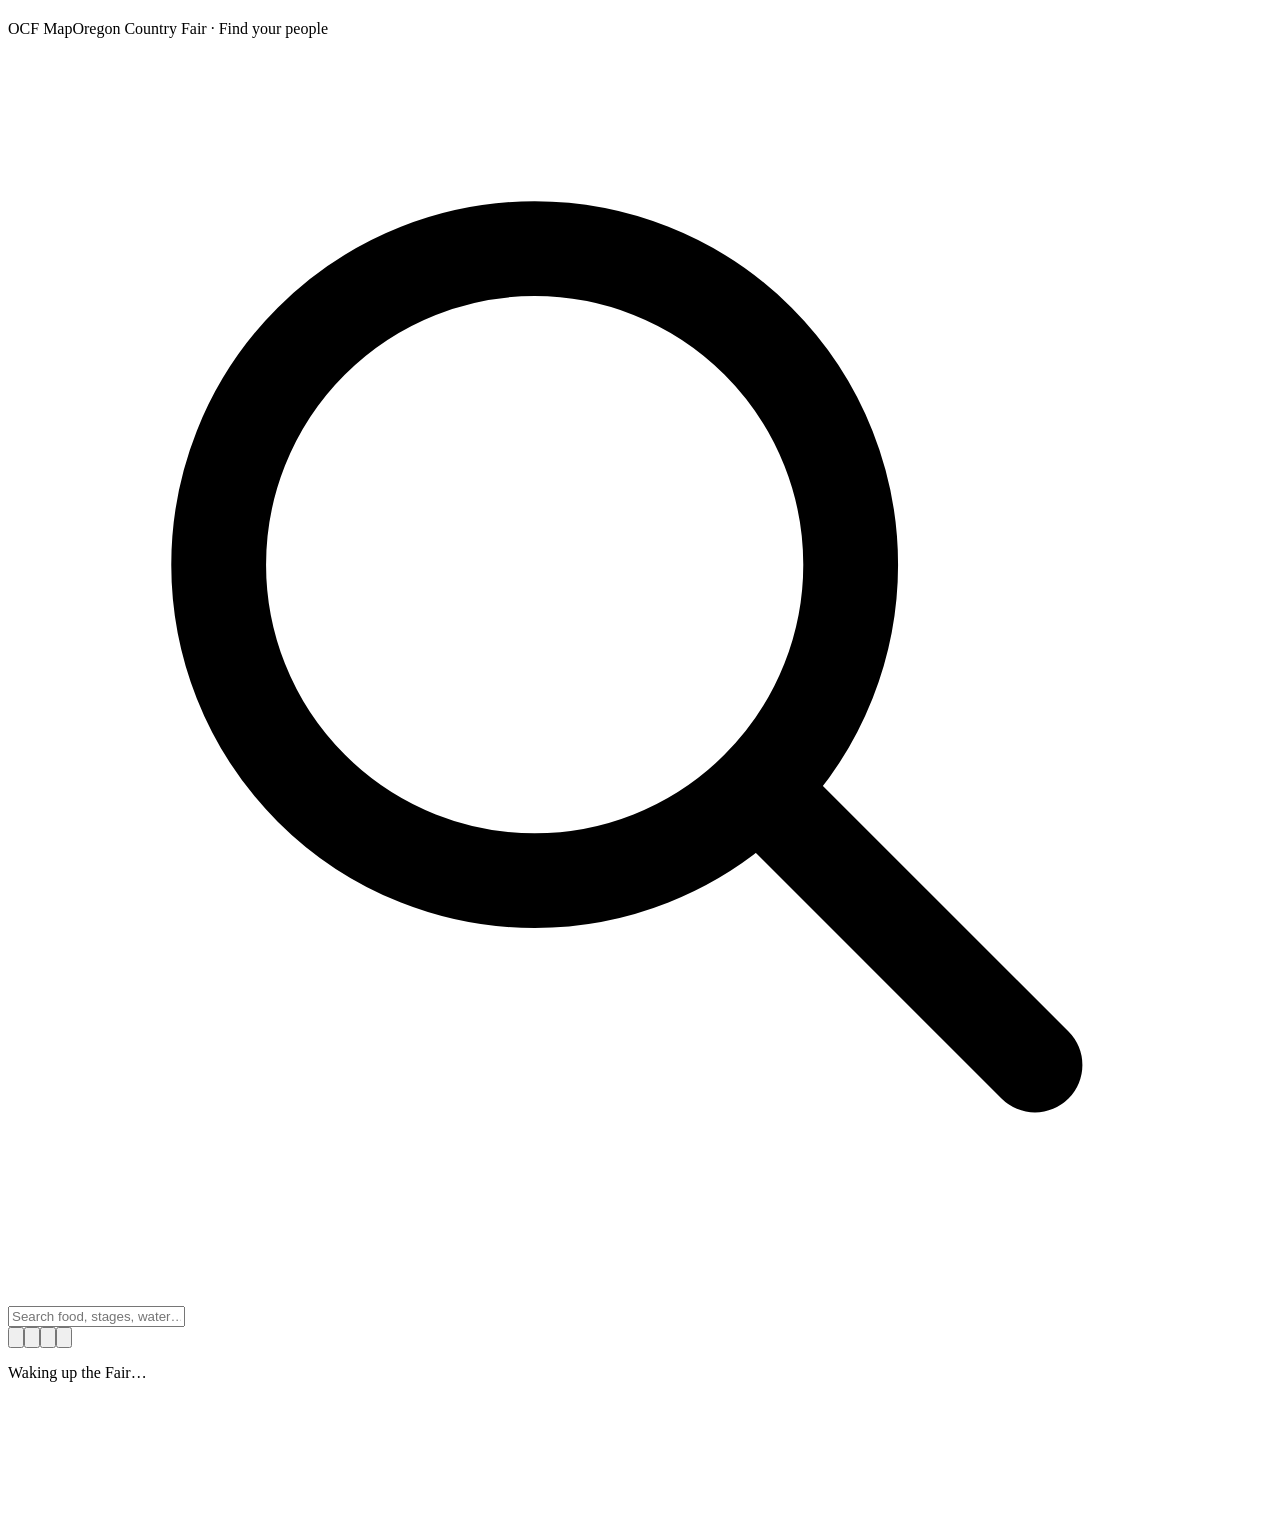
==== index.html @ a6f7cdc5 "deploy 2026-07-17_2032" ====
<!DOCTYPE html><html lang="en" class="fraunces_2f1dbbb8-module__CmueBW__variable nunito_17898d9f-module__IMm-Pa__variable h-full antialiased"><head><meta charSet="utf-8"/><meta name="viewport" content="width=device-width, initial-scale=1, maximum-scale=1, user-scalable=no, viewport-fit=cover"/><link rel="preload" href="/ocf-map-site/_next/static/media/03bda585a99c6450-s.p.32sris142tqlb.woff2" as="font" crossorigin="" type="font/woff2"/><link rel="preload" href="/ocf-map-site/_next/static/media/07454f8ad8aaac57-s.p.2kjei9psvcorz.woff2" as="font" crossorigin="" type="font/woff2"/><link rel="stylesheet" href="/ocf-map-site/_next/static/chunks/1uyazj35e2h6o.css" data-precedence="next"/><link rel="preload" as="script" fetchPriority="low" href="/ocf-map-site/_next/static/chunks/10qmq145gw9g7.js"/><script src="/ocf-map-site/_next/static/chunks/0no48keq6xsp6.js" async=""></script><script src="/ocf-map-site/_next/static/chunks/3rxl-jt3pdxgx.js" async=""></script><script src="/ocf-map-site/_next/static/chunks/turbopack-0owg02s6t8m3u.js" async=""></script><script src="/ocf-map-site/_next/static/chunks/158myu8e_yme3.js" async=""></script><script src="/ocf-map-site/_next/static/chunks/1k8635t4qjo8g.js" async=""></script><script src="/ocf-map-site/_next/static/chunks/1q3qyjqaj-zcb.js" async=""></script><meta name="next-size-adjust" content=""/><meta name="theme-color" content="#eef0e2"/><title>Oregon Country Fair Map</title><meta name="description" content="Interactive map of the Oregon Country Fair — find booths, food, stages, water, and your way around."/><link rel="manifest" href="manifest.json"/><meta name="mobile-web-app-capable" content="yes"/><meta name="apple-mobile-web-app-title" content="OCF Map"/><meta name="apple-mobile-web-app-status-bar-style" content="default"/><link rel="apple-touch-icon" href="apple-touch-icon.png"/><script src="/ocf-map-site/_next/static/chunks/0cz1d0mv5g_q7.js" noModule=""></script></head><body class="h-full overflow-hidden bg-[#eef0e2] font-[family-name:var(--font-sans)]"><div hidden=""><!--$--><!--/$--></div><main class="fair-app fixed inset-0 overflow-hidden bg-parchment" data-map-theme="day"><div class="pointer-events-none absolute inset-0 bg-[radial-gradient(circle_at_50%_20%,rgba(255,255,255,0.4),transparent_40%),radial-gradient(circle_at_50%_100%,rgba(76,81,56,0.06),transparent_22%)]"></div><div class="pointer-events-none absolute inset-0 opacity-[0.05] mix-blend-multiply" style="background-image:url(&quot;data:image/svg+xml,%3Csvg xmlns=&#x27;http://www.w3.org/2000/svg&#x27; width=&#x27;140&#x27; height=&#x27;140&#x27;%3E%3Cfilter id=&#x27;n&#x27;%3E%3CfeTurbulence type=&#x27;fractalNoise&#x27; baseFrequency=&#x27;0.9&#x27; numOctaves=&#x27;2&#x27;/%3E%3C/filter%3E%3Crect width=&#x27;140&#x27; height=&#x27;140&#x27; filter=&#x27;url(%23n)&#x27;/%3E%3C/svg%3E&quot;)"></div><!--$!--><template data-dgst="BAILOUT_TO_CLIENT_SIDE_RENDERING"></template><!--/$--><div class="pointer-events-none absolute inset-x-0 top-0 z-20 space-y-2 px-3" style="padding-top:calc(env(safe-area-inset-top) + 12px)"><div class="fair-wordmark pointer-events-auto w-fit px-4 py-2 text-[10px] font-black uppercase tracking-[0.35em]"><span class="xl:hidden">OCF Map</span><span class="hidden xl:inline">Oregon Country Fair · Find your people</span></div><div class="fair-search pointer-events-auto flex items-center gap-2 px-3 py-2.5"><svg viewBox="0 0 24 24" fill="none" stroke="currentColor" stroke-width="1.8" stroke-linecap="round" stroke-linejoin="round" aria-hidden="true" class="h-5 w-5 shrink-0"><circle cx="10" cy="10" r="6"></circle><path d="m14.5 14.5 5 5"></path></svg><input placeholder="Search food, stages, water…" class="w-full bg-transparent text-[16px] text-stone-800 outline-none placeholder:text-stone-400" value=""/></div></div><div class="absolute left-3 z-20 flex flex-col items-start gap-2" style="bottom:calc(16dvh + 14px)"><div class="flex gap-2"><button class="fair-control flex h-12 w-12 items-center justify-center" aria-label="Place my dot"><svg viewBox="0 0 24 24" fill="none" stroke="currentColor" stroke-width="1.8" stroke-linecap="round" stroke-linejoin="round" aria-hidden="true" class="h-6 w-6"><circle cx="12" cy="12" r="9"></circle><path d="m15.5 8.5-2 5-5 2 2-5 5-2Z"></path></svg></button><button class="fair-control flex h-12 w-12 items-center justify-center " aria-label="Memory Trail"><svg viewBox="0 0 24 24" fill="none" stroke="currentColor" stroke-width="1.8" stroke-linecap="round" stroke-linejoin="round" aria-hidden="true" class="h-6 w-6"><ellipse cx="8" cy="15" rx="3" ry="5" transform="rotate(18 8 15)"></ellipse><circle cx="5" cy="8" r="1"></circle><circle cx="8" cy="6.5" r="1"></circle><ellipse cx="17" cy="9" rx="3" ry="5" transform="rotate(-18 17 9)"></ellipse><circle cx="15" cy="2.5" r="1"></circle><circle cx="18" cy="3.5" r="1"></circle></svg></button><button class="fair-control relative flex h-12 w-12 items-center justify-center " aria-label="Fair group"><svg viewBox="0 0 24 24" fill="none" stroke="currentColor" stroke-width="1.8" stroke-linecap="round" stroke-linejoin="round" aria-hidden="true" class="h-6 w-6"><circle cx="8" cy="8" r="3"></circle><circle cx="17" cy="9" r="2.5"></circle><path d="M2.5 21c.5-5 2.5-7 5.5-7s5 2 5.5 7M13 15c4-1 7 1 8 5"></path></svg></button><button class="fair-control flex h-12 w-12 items-center justify-center" aria-label="Switch to night map"><svg viewBox="0 0 24 24" fill="none" stroke="currentColor" stroke-width="1.8" stroke-linecap="round" stroke-linejoin="round" aria-hidden="true" class="h-6 w-6"><path d="M19 15.5A8 8 0 0 1 8.5 5 8 8 0 1 0 19 15.5Z"></path></svg></button></div></div><div class="fair-guide-sheet pointer-events-auto fixed inset-x-0 bottom-0 z-20 flex flex-col" style="height:16dvh;transition:height 260ms cubic-bezier(.3,.9,.3,1)"><div class="flex shrink-0 cursor-grab touch-none items-center justify-center py-3"><div class="fair-guide-handle h-1.5 w-12 rounded-full"></div></div><div class="min-h-0 flex-1 overflow-y-auto overscroll-contain px-4 pb-[calc(env(safe-area-inset-bottom)+16px)]"><p class="py-8 text-center text-stone-400">Waking up the Fair…</p></div></div></main><!--$--><!--/$--><script src="/ocf-map-site/_next/static/chunks/10qmq145gw9g7.js" id="_R_" async=""></script><script>(self.__next_f=self.__next_f||[]).push([0])</script><script>self.__next_f.push([1,"1:\"$Sreact.fragment\"\n2:I[39756,[\"/ocf-map-site/_next/static/chunks/158myu8e_yme3.js\"],\"default\"]\n3:I[37457,[\"/ocf-map-site/_next/static/chunks/158myu8e_yme3.js\"],\"default\"]\n4:I[84742,[\"/ocf-map-site/_next/static/chunks/158myu8e_yme3.js\",\"/ocf-map-site/_next/static/chunks/1k8635t4qjo8g.js\",\"/ocf-map-site/_next/static/chunks/1q3qyjqaj-zcb.js\"],\"default\"]\n5:I[97367,[\"/ocf-map-site/_next/static/chunks/158myu8e_yme3.js\"],\"OutletBoundary\"]\n6:\"$Sreact.suspense\"\n8:I[97367,[\"/ocf-map-site/_next/static/chunks/158myu8e_yme3.js\"],\"ViewportBoundary\"]\na:I[97367,[\"/ocf-map-site/_next/static/chunks/158myu8e_yme3.js\"],\"MetadataBoundary\"]\nc:I[68027,[\"/ocf-map-site/_next/static/chunks/158myu8e_yme3.js\"],\"default\",1]\n:HL[\"/ocf-map-site/_next/static/chunks/1uyazj35e2h6o.css\",\"style\"]\n:HL[\"/ocf-map-site/_next/static/media/03bda585a99c6450-s.p.32sris142tqlb.woff2\",\"font\",{\"crossOrigin\":\"\",\"type\":\"font/woff2\"}]\n:HL[\"/ocf-map-site/_next/static/media/07454f8ad8aaac57-s.p.2kjei9psvcorz.woff2\",\"font\",{\"crossOrigin\":\"\",\"type\":\"font/woff2\"}]\n"])</script><script>self.__next_f.push([1,"0:{\"P\":null,\"c\":[\"\",\"\"],\"q\":\"\",\"i\":false,\"f\":[[[\"\",{\"children\":[\"__PAGE__\",{}]},\"$undefined\",\"$undefined\",16],[[\"$\",\"$1\",\"c\",{\"children\":[[[\"$\",\"link\",\"0\",{\"rel\":\"stylesheet\",\"href\":\"/ocf-map-site/_next/static/chunks/1uyazj35e2h6o.css\",\"precedence\":\"next\",\"crossOrigin\":\"$undefined\",\"nonce\":\"$undefined\"}],[\"$\",\"script\",\"script-0\",{\"src\":\"/ocf-map-site/_next/static/chunks/158myu8e_yme3.js\",\"async\":true,\"nonce\":\"$undefined\"}]],[\"$\",\"html\",null,{\"lang\":\"en\",\"className\":\"fraunces_2f1dbbb8-module__CmueBW__variable nunito_17898d9f-module__IMm-Pa__variable h-full antialiased\",\"children\":[\"$\",\"body\",null,{\"className\":\"h-full overflow-hidden bg-[#eef0e2] font-[family-name:var(--font-sans)]\",\"children\":[\"$\",\"$L2\",null,{\"parallelRouterKey\":\"children\",\"error\":\"$undefined\",\"errorStyles\":\"$undefined\",\"errorScripts\":\"$undefined\",\"template\":[\"$\",\"$L3\",null,{}],\"templateStyles\":\"$undefined\",\"templateScripts\":\"$undefined\",\"notFound\":[[[\"$\",\"title\",null,{\"children\":\"404: This page could not be found.\"}],[\"$\",\"div\",null,{\"style\":{\"fontFamily\":\"system-ui,\\\"Segoe UI\\\",Roboto,Helvetica,Arial,sans-serif,\\\"Apple Color Emoji\\\",\\\"Segoe UI Emoji\\\"\",\"height\":\"100vh\",\"textAlign\":\"center\",\"display\":\"flex\",\"flexDirection\":\"column\",\"alignItems\":\"center\",\"justifyContent\":\"center\"},\"children\":[\"$\",\"div\",null,{\"children\":[[\"$\",\"style\",null,{\"dangerouslySetInnerHTML\":{\"__html\":\"body{color:#000;background:#fff;margin:0}.next-error-h1{border-right:1px solid rgba(0,0,0,.3)}@media (prefers-color-scheme:dark){body{color:#fff;background:#000}.next-error-h1{border-right:1px solid rgba(255,255,255,.3)}}\"}}],[\"$\",\"h1\",null,{\"className\":\"next-error-h1\",\"style\":{\"display\":\"inline-block\",\"margin\":\"0 20px 0 0\",\"padding\":\"0 23px 0 0\",\"fontSize\":24,\"fontWeight\":500,\"verticalAlign\":\"top\",\"lineHeight\":\"49px\"},\"children\":404}],[\"$\",\"div\",null,{\"style\":{\"display\":\"inline-block\"},\"children\":[\"$\",\"h2\",null,{\"style\":{\"fontSize\":14,\"fontWeight\":400,\"lineHeight\":\"49px\",\"margin\":0},\"children\":\"This page could not be found.\"}]}]]}]}]],[]],\"forbidden\":\"$undefined\",\"unauthorized\":\"$undefined\"}]}]}]]}],{\"children\":[[\"$\",\"$1\",\"c\",{\"children\":[[\"$\",\"$L4\",null,{}],[[\"$\",\"script\",\"script-0\",{\"src\":\"/ocf-map-site/_next/static/chunks/1k8635t4qjo8g.js\",\"async\":true,\"nonce\":\"$undefined\"}],[\"$\",\"script\",\"script-1\",{\"src\":\"/ocf-map-site/_next/static/chunks/1q3qyjqaj-zcb.js\",\"async\":true,\"nonce\":\"$undefined\"}]],[\"$\",\"$L5\",null,{\"children\":[\"$\",\"$6\",null,{\"name\":\"Next.MetadataOutlet\",\"children\":\"$@7\"}]}]]}],{},null,false,null]},null,false,null],[\"$\",\"$1\",\"h\",{\"children\":[null,[\"$\",\"$L8\",null,{\"children\":\"$L9\"}],[\"$\",\"div\",null,{\"hidden\":true,\"children\":[\"$\",\"$La\",null,{\"children\":[\"$\",\"$6\",null,{\"name\":\"Next.Metadata\",\"children\":\"$Lb\"}]}]}],[\"$\",\"meta\",null,{\"name\":\"next-size-adjust\",\"content\":\"\"}]]}],false]],\"m\":\"$undefined\",\"G\":[\"$c\",[[\"$\",\"link\",\"0\",{\"rel\":\"stylesheet\",\"href\":\"/ocf-map-site/_next/static/chunks/1uyazj35e2h6o.css\",\"precedence\":\"next\",\"crossOrigin\":\"$undefined\",\"nonce\":\"$undefined\"}]]],\"S\":true,\"h\":null,\"s\":\"$undefined\",\"l\":\"$undefined\",\"p\":\"$undefined\",\"d\":\"$undefined\",\"b\":\"lkiM0j6x4EtsP0oyrNcoq\"}\n"])</script><script>self.__next_f.push([1,"9:[[\"$\",\"meta\",\"0\",{\"charSet\":\"utf-8\"}],[\"$\",\"meta\",\"1\",{\"name\":\"viewport\",\"content\":\"width=device-width, initial-scale=1, maximum-scale=1, user-scalable=no, viewport-fit=cover\"}],[\"$\",\"meta\",\"2\",{\"name\":\"theme-color\",\"content\":\"#eef0e2\"}]]\n"])</script><script>self.__next_f.push([1,"d:I[27201,[\"/ocf-map-site/_next/static/chunks/158myu8e_yme3.js\"],\"IconMark\"]\n7:null\nb:[[\"$\",\"title\",\"0\",{\"children\":\"Oregon Country Fair Map\"}],[\"$\",\"meta\",\"1\",{\"name\":\"description\",\"content\":\"Interactive map of the Oregon Country Fair — find booths, food, stages, water, and your way around.\"}],[\"$\",\"link\",\"2\",{\"rel\":\"manifest\",\"href\":\"manifest.json\",\"crossOrigin\":\"$undefined\"}],[\"$\",\"meta\",\"3\",{\"name\":\"mobile-web-app-capable\",\"content\":\"yes\"}],[\"$\",\"meta\",\"4\",{\"name\":\"apple-mobile-web-app-title\",\"content\":\"OCF Map\"}],[\"$\",\"meta\",\"5\",{\"name\":\"apple-mobile-web-app-status-bar-style\",\"content\":\"default\"}],[\"$\",\"link\",\"6\",{\"rel\":\"apple-touch-icon\",\"href\":\"apple-touch-icon.png\"}],[\"$\",\"$Ld\",\"7\",{}]]\n"])</script></body></html>
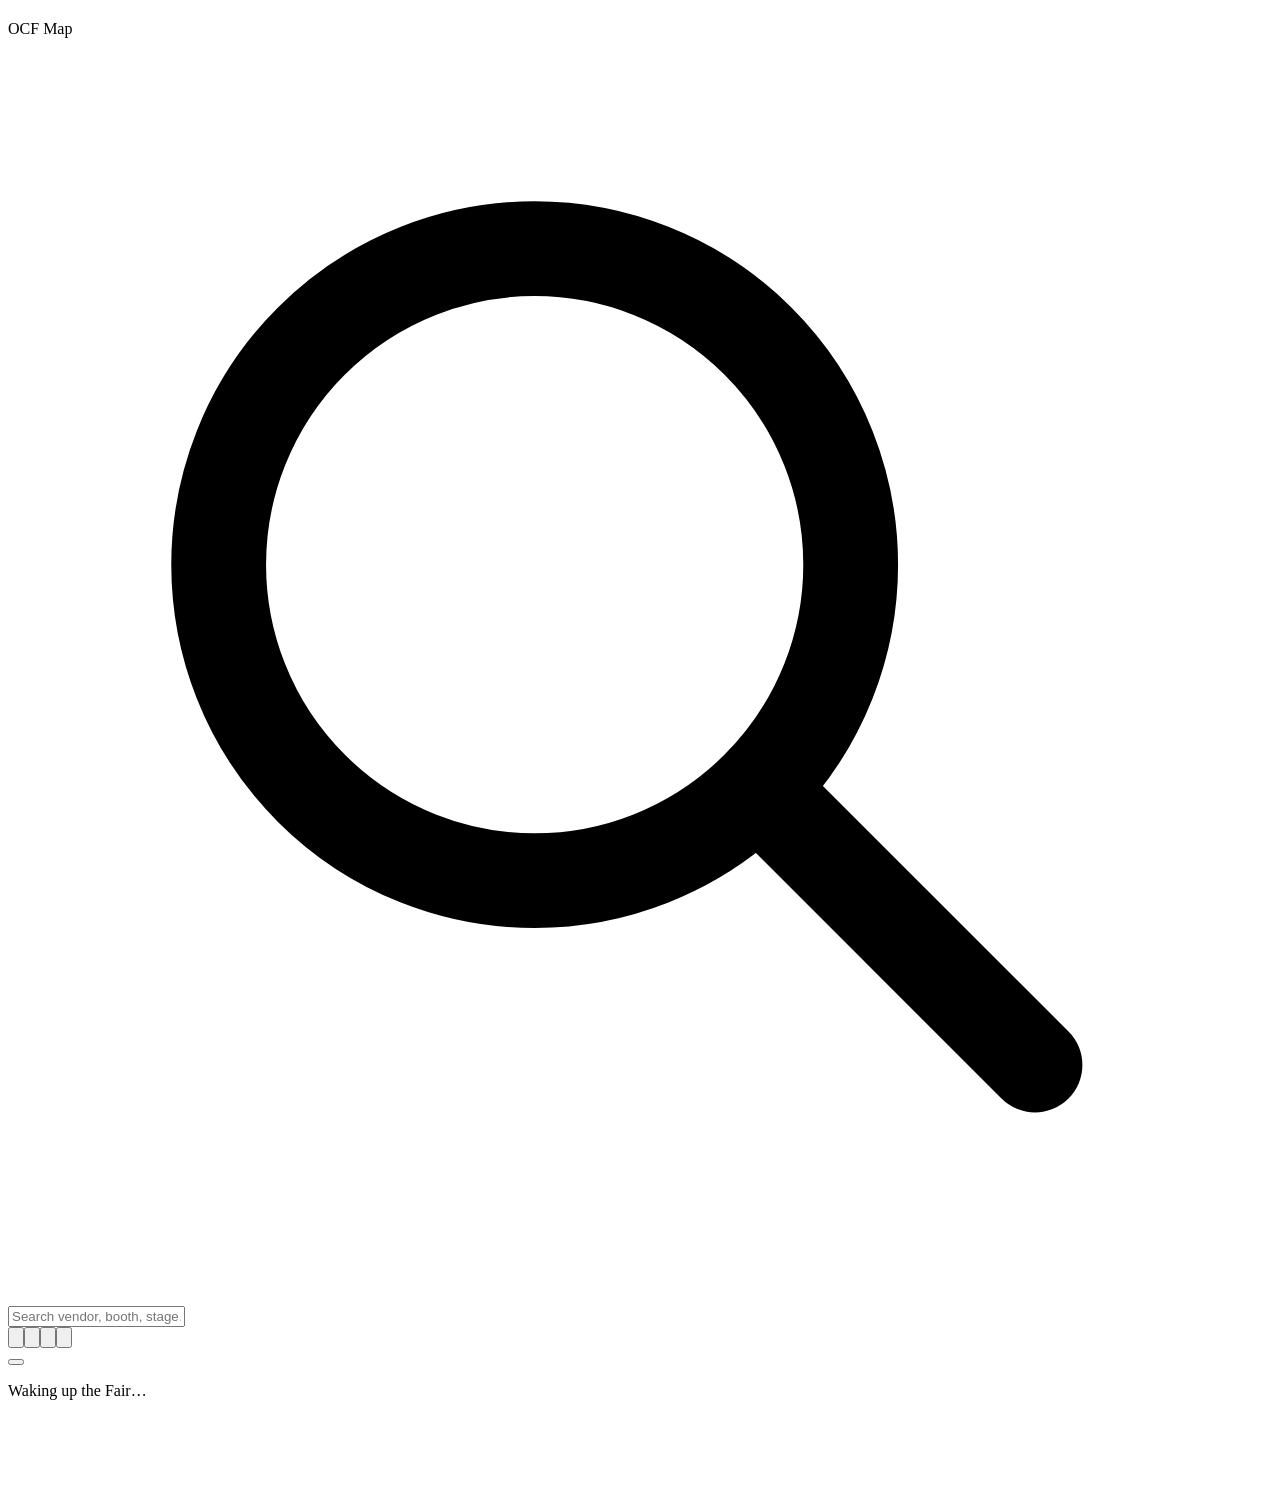
==== commit 3da636e8: "Publish OCF Map from 583a85d" ====
--- a/index.html
+++ b/index.html
@@ -1 +1 @@
-<!DOCTYPE html><html lang="en" class="fraunces_2f1dbbb8-module__CmueBW__variable nunito_17898d9f-module__IMm-Pa__variable h-full antialiased"><head><meta charSet="utf-8"/><meta name="viewport" content="width=device-width, initial-scale=1, maximum-scale=1, user-scalable=no, viewport-fit=cover"/><link rel="preload" href="/ocf-map-site/_next/static/media/03bda585a99c6450-s.p.32sris142tqlb.woff2" as="font" crossorigin="" type="font/woff2"/><link rel="preload" href="/ocf-map-site/_next/static/media/07454f8ad8aaac57-s.p.2kjei9psvcorz.woff2" as="font" crossorigin="" type="font/woff2"/><link rel="stylesheet" href="/ocf-map-site/_next/static/chunks/1uyazj35e2h6o.css" data-precedence="next"/><link rel="preload" as="script" fetchPriority="low" href="/ocf-map-site/_next/static/chunks/10qmq145gw9g7.js"/><script src="/ocf-map-site/_next/static/chunks/0no48keq6xsp6.js" async=""></script><script src="/ocf-map-site/_next/static/chunks/3rxl-jt3pdxgx.js" async=""></script><script src="/ocf-map-site/_next/static/chunks/turbopack-0owg02s6t8m3u.js" async=""></script><script src="/ocf-map-site/_next/static/chunks/158myu8e_yme3.js" async=""></script><script src="/ocf-map-site/_next/static/chunks/1k8635t4qjo8g.js" async=""></script><script src="/ocf-map-site/_next/static/chunks/1q3qyjqaj-zcb.js" async=""></script><meta name="next-size-adjust" content=""/><meta name="theme-color" content="#eef0e2"/><title>Oregon Country Fair Map</title><meta name="description" content="Interactive map of the Oregon Country Fair — find booths, food, stages, water, and your way around."/><link rel="manifest" href="manifest.json"/><meta name="mobile-web-app-capable" content="yes"/><meta name="apple-mobile-web-app-title" content="OCF Map"/><meta name="apple-mobile-web-app-status-bar-style" content="default"/><link rel="apple-touch-icon" href="apple-touch-icon.png"/><script src="/ocf-map-site/_next/static/chunks/0cz1d0mv5g_q7.js" noModule=""></script></head><body class="h-full overflow-hidden bg-[#eef0e2] font-[family-name:var(--font-sans)]"><div hidden=""><!--$--><!--/$--></div><main class="fair-app fixed inset-0 overflow-hidden bg-parchment" data-map-theme="day"><div class="pointer-events-none absolute inset-0 bg-[radial-gradient(circle_at_50%_20%,rgba(255,255,255,0.4),transparent_40%),radial-gradient(circle_at_50%_100%,rgba(76,81,56,0.06),transparent_22%)]"></div><div class="pointer-events-none absolute inset-0 opacity-[0.05] mix-blend-multiply" style="background-image:url(&quot;data:image/svg+xml,%3Csvg xmlns=&#x27;http://www.w3.org/2000/svg&#x27; width=&#x27;140&#x27; height=&#x27;140&#x27;%3E%3Cfilter id=&#x27;n&#x27;%3E%3CfeTurbulence type=&#x27;fractalNoise&#x27; baseFrequency=&#x27;0.9&#x27; numOctaves=&#x27;2&#x27;/%3E%3C/filter%3E%3Crect width=&#x27;140&#x27; height=&#x27;140&#x27; filter=&#x27;url(%23n)&#x27;/%3E%3C/svg%3E&quot;)"></div><!--$!--><template data-dgst="BAILOUT_TO_CLIENT_SIDE_RENDERING"></template><!--/$--><div class="pointer-events-none absolute inset-x-0 top-0 z-20 space-y-2 px-3" style="padding-top:calc(env(safe-area-inset-top) + 12px)"><div class="fair-wordmark pointer-events-auto w-fit px-4 py-2 text-[10px] font-black uppercase tracking-[0.35em]"><span class="xl:hidden">OCF Map</span><span class="hidden xl:inline">Oregon Country Fair · Find your people</span></div><div class="fair-search pointer-events-auto flex items-center gap-2 px-3 py-2.5"><svg viewBox="0 0 24 24" fill="none" stroke="currentColor" stroke-width="1.8" stroke-linecap="round" stroke-linejoin="round" aria-hidden="true" class="h-5 w-5 shrink-0"><circle cx="10" cy="10" r="6"></circle><path d="m14.5 14.5 5 5"></path></svg><input placeholder="Search food, stages, water…" class="w-full bg-transparent text-[16px] text-stone-800 outline-none placeholder:text-stone-400" value=""/></div></div><div class="absolute left-3 z-20 flex flex-col items-start gap-2" style="bottom:calc(16dvh + 14px)"><div class="flex gap-2"><button class="fair-control flex h-12 w-12 items-center justify-center" aria-label="Place my dot"><svg viewBox="0 0 24 24" fill="none" stroke="currentColor" stroke-width="1.8" stroke-linecap="round" stroke-linejoin="round" aria-hidden="true" class="h-6 w-6"><circle cx="12" cy="12" r="9"></circle><path d="m15.5 8.5-2 5-5 2 2-5 5-2Z"></path></svg></button><button class="fair-control flex h-12 w-12 items-center justify-center " aria-label="Memory Trail"><svg viewBox="0 0 24 24" fill="none" stroke="currentColor" stroke-width="1.8" stroke-linecap="round" stroke-linejoin="round" aria-hidden="true" class="h-6 w-6"><ellipse cx="8" cy="15" rx="3" ry="5" transform="rotate(18 8 15)"></ellipse><circle cx="5" cy="8" r="1"></circle><circle cx="8" cy="6.5" r="1"></circle><ellipse cx="17" cy="9" rx="3" ry="5" transform="rotate(-18 17 9)"></ellipse><circle cx="15" cy="2.5" r="1"></circle><circle cx="18" cy="3.5" r="1"></circle></svg></button><button class="fair-control relative flex h-12 w-12 items-center justify-center " aria-label="Fair group"><svg viewBox="0 0 24 24" fill="none" stroke="currentColor" stroke-width="1.8" stroke-linecap="round" stroke-linejoin="round" aria-hidden="true" class="h-6 w-6"><circle cx="8" cy="8" r="3"></circle><circle cx="17" cy="9" r="2.5"></circle><path d="M2.5 21c.5-5 2.5-7 5.5-7s5 2 5.5 7M13 15c4-1 7 1 8 5"></path></svg></button><button class="fair-control flex h-12 w-12 items-center justify-center" aria-label="Switch to night map"><svg viewBox="0 0 24 24" fill="none" stroke="currentColor" stroke-width="1.8" stroke-linecap="round" stroke-linejoin="round" aria-hidden="true" class="h-6 w-6"><path d="M19 15.5A8 8 0 0 1 8.5 5 8 8 0 1 0 19 15.5Z"></path></svg></button></div></div><div class="fair-guide-sheet pointer-events-auto fixed inset-x-0 bottom-0 z-20 flex flex-col" style="height:16dvh;transition:height 260ms cubic-bezier(.3,.9,.3,1)"><div class="flex shrink-0 cursor-grab touch-none items-center justify-center py-3"><div class="fair-guide-handle h-1.5 w-12 rounded-full"></div></div><div class="min-h-0 flex-1 overflow-y-auto overscroll-contain px-4 pb-[calc(env(safe-area-inset-bottom)+16px)]"><p class="py-8 text-center text-stone-400">Waking up the Fair…</p></div></div></main><!--$--><!--/$--><script src="/ocf-map-site/_next/static/chunks/10qmq145gw9g7.js" id="_R_" async=""></script><script>(self.__next_f=self.__next_f||[]).push([0])</script><script>self.__next_f.push([1,"1:\"$Sreact.fragment\"\n2:I[39756,[\"/ocf-map-site/_next/static/chunks/158myu8e_yme3.js\"],\"default\"]\n3:I[37457,[\"/ocf-map-site/_next/static/chunks/158myu8e_yme3.js\"],\"default\"]\n4:I[84742,[\"/ocf-map-site/_next/static/chunks/158myu8e_yme3.js\",\"/ocf-map-site/_next/static/chunks/1k8635t4qjo8g.js\",\"/ocf-map-site/_next/static/chunks/1q3qyjqaj-zcb.js\"],\"default\"]\n5:I[97367,[\"/ocf-map-site/_next/static/chunks/158myu8e_yme3.js\"],\"OutletBoundary\"]\n6:\"$Sreact.suspense\"\n8:I[97367,[\"/ocf-map-site/_next/static/chunks/158myu8e_yme3.js\"],\"ViewportBoundary\"]\na:I[97367,[\"/ocf-map-site/_next/static/chunks/158myu8e_yme3.js\"],\"MetadataBoundary\"]\nc:I[68027,[\"/ocf-map-site/_next/static/chunks/158myu8e_yme3.js\"],\"default\",1]\n:HL[\"/ocf-map-site/_next/static/chunks/1uyazj35e2h6o.css\",\"style\"]\n:HL[\"/ocf-map-site/_next/static/media/03bda585a99c6450-s.p.32sris142tqlb.woff2\",\"font\",{\"crossOrigin\":\"\",\"type\":\"font/woff2\"}]\n:HL[\"/ocf-map-site/_next/static/media/07454f8ad8aaac57-s.p.2kjei9psvcorz.woff2\",\"font\",{\"crossOrigin\":\"\",\"type\":\"font/woff2\"}]\n"])</script><script>self.__next_f.push([1,"0:{\"P\":null,\"c\":[\"\",\"\"],\"q\":\"\",\"i\":false,\"f\":[[[\"\",{\"children\":[\"__PAGE__\",{}]},\"$undefined\",\"$undefined\",16],[[\"$\",\"$1\",\"c\",{\"children\":[[[\"$\",\"link\",\"0\",{\"rel\":\"stylesheet\",\"href\":\"/ocf-map-site/_next/static/chunks/1uyazj35e2h6o.css\",\"precedence\":\"next\",\"crossOrigin\":\"$undefined\",\"nonce\":\"$undefined\"}],[\"$\",\"script\",\"script-0\",{\"src\":\"/ocf-map-site/_next/static/chunks/158myu8e_yme3.js\",\"async\":true,\"nonce\":\"$undefined\"}]],[\"$\",\"html\",null,{\"lang\":\"en\",\"className\":\"fraunces_2f1dbbb8-module__CmueBW__variable nunito_17898d9f-module__IMm-Pa__variable h-full antialiased\",\"children\":[\"$\",\"body\",null,{\"className\":\"h-full overflow-hidden bg-[#eef0e2] font-[family-name:var(--font-sans)]\",\"children\":[\"$\",\"$L2\",null,{\"parallelRouterKey\":\"children\",\"error\":\"$undefined\",\"errorStyles\":\"$undefined\",\"errorScripts\":\"$undefined\",\"template\":[\"$\",\"$L3\",null,{}],\"templateStyles\":\"$undefined\",\"templateScripts\":\"$undefined\",\"notFound\":[[[\"$\",\"title\",null,{\"children\":\"404: This page could not be found.\"}],[\"$\",\"div\",null,{\"style\":{\"fontFamily\":\"system-ui,\\\"Segoe UI\\\",Roboto,Helvetica,Arial,sans-serif,\\\"Apple Color Emoji\\\",\\\"Segoe UI Emoji\\\"\",\"height\":\"100vh\",\"textAlign\":\"center\",\"display\":\"flex\",\"flexDirection\":\"column\",\"alignItems\":\"center\",\"justifyContent\":\"center\"},\"children\":[\"$\",\"div\",null,{\"children\":[[\"$\",\"style\",null,{\"dangerouslySetInnerHTML\":{\"__html\":\"body{color:#000;background:#fff;margin:0}.next-error-h1{border-right:1px solid rgba(0,0,0,.3)}@media (prefers-color-scheme:dark){body{color:#fff;background:#000}.next-error-h1{border-right:1px solid rgba(255,255,255,.3)}}\"}}],[\"$\",\"h1\",null,{\"className\":\"next-error-h1\",\"style\":{\"display\":\"inline-block\",\"margin\":\"0 20px 0 0\",\"padding\":\"0 23px 0 0\",\"fontSize\":24,\"fontWeight\":500,\"verticalAlign\":\"top\",\"lineHeight\":\"49px\"},\"children\":404}],[\"$\",\"div\",null,{\"style\":{\"display\":\"inline-block\"},\"children\":[\"$\",\"h2\",null,{\"style\":{\"fontSize\":14,\"fontWeight\":400,\"lineHeight\":\"49px\",\"margin\":0},\"children\":\"This page could not be found.\"}]}]]}]}]],[]],\"forbidden\":\"$undefined\",\"unauthorized\":\"$undefined\"}]}]}]]}],{\"children\":[[\"$\",\"$1\",\"c\",{\"children\":[[\"$\",\"$L4\",null,{}],[[\"$\",\"script\",\"script-0\",{\"src\":\"/ocf-map-site/_next/static/chunks/1k8635t4qjo8g.js\",\"async\":true,\"nonce\":\"$undefined\"}],[\"$\",\"script\",\"script-1\",{\"src\":\"/ocf-map-site/_next/static/chunks/1q3qyjqaj-zcb.js\",\"async\":true,\"nonce\":\"$undefined\"}]],[\"$\",\"$L5\",null,{\"children\":[\"$\",\"$6\",null,{\"name\":\"Next.MetadataOutlet\",\"children\":\"$@7\"}]}]]}],{},null,false,null]},null,false,null],[\"$\",\"$1\",\"h\",{\"children\":[null,[\"$\",\"$L8\",null,{\"children\":\"$L9\"}],[\"$\",\"div\",null,{\"hidden\":true,\"children\":[\"$\",\"$La\",null,{\"children\":[\"$\",\"$6\",null,{\"name\":\"Next.Metadata\",\"children\":\"$Lb\"}]}]}],[\"$\",\"meta\",null,{\"name\":\"next-size-adjust\",\"content\":\"\"}]]}],false]],\"m\":\"$undefined\",\"G\":[\"$c\",[[\"$\",\"link\",\"0\",{\"rel\":\"stylesheet\",\"href\":\"/ocf-map-site/_next/static/chunks/1uyazj35e2h6o.css\",\"precedence\":\"next\",\"crossOrigin\":\"$undefined\",\"nonce\":\"$undefined\"}]]],\"S\":true,\"h\":null,\"s\":\"$undefined\",\"l\":\"$undefined\",\"p\":\"$undefined\",\"d\":\"$undefined\",\"b\":\"lkiM0j6x4EtsP0oyrNcoq\"}\n"])</script><script>self.__next_f.push([1,"9:[[\"$\",\"meta\",\"0\",{\"charSet\":\"utf-8\"}],[\"$\",\"meta\",\"1\",{\"name\":\"viewport\",\"content\":\"width=device-width, initial-scale=1, maximum-scale=1, user-scalable=no, viewport-fit=cover\"}],[\"$\",\"meta\",\"2\",{\"name\":\"theme-color\",\"content\":\"#eef0e2\"}]]\n"])</script><script>self.__next_f.push([1,"d:I[27201,[\"/ocf-map-site/_next/static/chunks/158myu8e_yme3.js\"],\"IconMark\"]\n7:null\nb:[[\"$\",\"title\",\"0\",{\"children\":\"Oregon Country Fair Map\"}],[\"$\",\"meta\",\"1\",{\"name\":\"description\",\"content\":\"Interactive map of the Oregon Country Fair — find booths, food, stages, water, and your way around.\"}],[\"$\",\"link\",\"2\",{\"rel\":\"manifest\",\"href\":\"manifest.json\",\"crossOrigin\":\"$undefined\"}],[\"$\",\"meta\",\"3\",{\"name\":\"mobile-web-app-capable\",\"content\":\"yes\"}],[\"$\",\"meta\",\"4\",{\"name\":\"apple-mobile-web-app-title\",\"content\":\"OCF Map\"}],[\"$\",\"meta\",\"5\",{\"name\":\"apple-mobile-web-app-status-bar-style\",\"content\":\"default\"}],[\"$\",\"link\",\"6\",{\"rel\":\"apple-touch-icon\",\"href\":\"apple-touch-icon.png\"}],[\"$\",\"$Ld\",\"7\",{}]]\n"])</script></body></html>+<!DOCTYPE html><html lang="en" class="fraunces_2f1dbbb8-module__CmueBW__variable nunito_17898d9f-module__IMm-Pa__variable h-full antialiased"><head><meta charSet="utf-8"/><meta name="viewport" content="width=device-width, initial-scale=1, viewport-fit=cover"/><link rel="preload" href="/ocf-map-site/_next/static/media/03bda585a99c6450-s.p.32sris142tqlb.woff2" as="font" crossorigin="" type="font/woff2"/><link rel="preload" href="/ocf-map-site/_next/static/media/07454f8ad8aaac57-s.p.2kjei9psvcorz.woff2" as="font" crossorigin="" type="font/woff2"/><link rel="stylesheet" href="/ocf-map-site/_next/static/chunks/2oeb8jxko9f77.css" data-precedence="next"/><link rel="stylesheet" href="/ocf-map-site/_next/static/chunks/2onuoye2b_g2z.css" data-precedence="next"/><link rel="preload" as="script" fetchPriority="low" href="/ocf-map-site/_next/static/chunks/1cxe7yfa6_uqi.js"/><script src="/ocf-map-site/_next/static/chunks/0no48keq6xsp6.js" async=""></script><script src="/ocf-map-site/_next/static/chunks/3rxl-jt3pdxgx.js" async=""></script><script src="/ocf-map-site/_next/static/chunks/turbopack-3xc7d9gwyhivy.js" async=""></script><script src="/ocf-map-site/_next/static/chunks/158myu8e_yme3.js" async=""></script><script src="/ocf-map-site/_next/static/chunks/3rynhw8rgg0yq.js" async=""></script><script src="/ocf-map-site/_next/static/chunks/261cq39jf3lqt.js" async=""></script><script src="/ocf-map-site/_next/static/chunks/107vphlof64ei.js" async=""></script><meta name="next-size-adjust" content=""/><meta name="theme-color" content="#eef0e2"/><title>Oregon Country Fair Map</title><meta name="description" content="Interactive map of the Oregon Country Fair — find booths, food, stages, water, and your way around."/><link rel="manifest" href="manifest.json"/><meta name="mobile-web-app-capable" content="yes"/><meta name="apple-mobile-web-app-title" content="OCF Map"/><meta name="apple-mobile-web-app-status-bar-style" content="default"/><link rel="apple-touch-icon" href="apple-touch-icon.png"/><script src="/ocf-map-site/_next/static/chunks/0cz1d0mv5g_q7.js" noModule=""></script></head><body class="h-full overflow-hidden bg-[#eef0e2] font-[family-name:var(--font-sans)]"><div hidden=""><!--$--><!--/$--></div><main class="fair-app fixed inset-0 overflow-hidden bg-parchment" data-map-theme="day"><div class="pointer-events-none absolute inset-0 bg-[radial-gradient(circle_at_50%_20%,rgba(255,255,255,0.4),transparent_40%),radial-gradient(circle_at_50%_100%,rgba(76,81,56,0.06),transparent_22%)]"></div><div class="pointer-events-none absolute inset-0 opacity-[0.05] mix-blend-multiply" style="background-image:url(&quot;data:image/svg+xml,%3Csvg xmlns=&#x27;http://www.w3.org/2000/svg&#x27; width=&#x27;140&#x27; height=&#x27;140&#x27;%3E%3Cfilter id=&#x27;n&#x27;%3E%3CfeTurbulence type=&#x27;fractalNoise&#x27; baseFrequency=&#x27;0.9&#x27; numOctaves=&#x27;2&#x27;/%3E%3C/filter%3E%3Crect width=&#x27;140&#x27; height=&#x27;140&#x27; filter=&#x27;url(%23n)&#x27;/%3E%3C/svg%3E&quot;)"></div><div style="position:absolute;inset:0;filter:saturate(.96) contrast(1.04)"></div><div class="pointer-events-none absolute inset-x-0 top-0 z-20 space-y-2 px-3" style="padding-top:calc(env(safe-area-inset-top) + 12px)"><div class="flex items-center justify-between gap-2"><div class="fair-wordmark w-fit px-2.5 py-2 text-[10px] font-black uppercase tracking-[0.16em] max-[360px]:text-[9px] max-[360px]:tracking-normal sm:px-4">OCF Map</div></div><div class="fair-search pointer-events-auto flex items-center gap-2 px-3 py-2.5 focus-within:ring-2 focus-within:ring-stone-700"><svg viewBox="0 0 24 24" fill="none" stroke="currentColor" stroke-width="1.8" stroke-linecap="round" stroke-linejoin="round" aria-hidden="true" class="h-5 w-5 shrink-0"><circle cx="10" cy="10" r="6"></circle><path d="m14.5 14.5 5 5"></path></svg><input aria-label="Search the Fair map" placeholder="Search vendor, booth, stage…" class="w-full bg-transparent text-[16px] text-stone-800 outline-none placeholder:text-stone-600" value=""/></div></div><div class="absolute left-3 z-20 flex-col items-start gap-2 flex" style="bottom:calc(max(16dvh, 118px) + 14px)"><div class="flex gap-2"><button class="fair-control flex h-12 w-12 items-center justify-center" aria-label="Place my dot"><svg viewBox="0 0 24 24" fill="none" stroke="currentColor" stroke-width="1.8" stroke-linecap="round" stroke-linejoin="round" aria-hidden="true" class="h-6 w-6"><circle cx="12" cy="12" r="9"></circle><path d="m15.5 8.5-2 5-5 2 2-5 5-2Z"></path></svg></button><button class="fair-control flex h-12 w-12 items-center justify-center " aria-label="Memory Trail"><svg viewBox="0 0 24 24" fill="none" stroke="currentColor" stroke-width="1.8" stroke-linecap="round" stroke-linejoin="round" aria-hidden="true" class="h-6 w-6"><ellipse cx="8" cy="15" rx="3" ry="5" transform="rotate(18 8 15)"></ellipse><circle cx="5" cy="8" r="1"></circle><circle cx="8" cy="6.5" r="1"></circle><ellipse cx="17" cy="9" rx="3" ry="5" transform="rotate(-18 17 9)"></ellipse><circle cx="15" cy="2.5" r="1"></circle><circle cx="18" cy="3.5" r="1"></circle></svg></button><button class="fair-control relative flex h-12 w-12 items-center justify-center " aria-label="Fair group"><svg viewBox="0 0 24 24" fill="none" stroke="currentColor" stroke-width="1.8" stroke-linecap="round" stroke-linejoin="round" aria-hidden="true" class="h-6 w-6"><circle cx="8" cy="8" r="3"></circle><circle cx="17" cy="9" r="2.5"></circle><path d="M2.5 21c.5-5 2.5-7 5.5-7s5 2 5.5 7M13 15c4-1 7 1 8 5"></path></svg></button><button class="fair-control flex h-12 w-12 items-center justify-center" aria-label="Switch to night map"><svg viewBox="0 0 24 24" fill="none" stroke="currentColor" stroke-width="1.8" stroke-linecap="round" stroke-linejoin="round" aria-hidden="true" class="h-6 w-6"><path d="M19 15.5A8 8 0 0 1 8.5 5 8 8 0 1 0 19 15.5Z"></path></svg></button></div></div><div class="fair-guide-sheet pointer-events-auto fixed inset-x-0 bottom-0 z-20 flex flex-col motion-reduce:!transition-none" style="height:max(16dvh, 118px);transition:height 260ms cubic-bezier(.3,.9,.3,1)"><div class="relative flex h-11 shrink-0 cursor-grab touch-none items-center justify-center"><button type="button" class="flex h-full w-24 items-center justify-center" aria-label="Expand Fair guide"><span class="fair-guide-handle h-1.5 w-12 rounded-full"></span></button></div><div class="min-h-0 flex-1 overflow-y-auto overscroll-contain px-4 pb-[calc(env(safe-area-inset-bottom)+16px)]"><p class="py-8 text-center text-stone-400">Waking up the Fair…</p></div></div></main><!--$--><!--/$--><script src="/ocf-map-site/_next/static/chunks/1cxe7yfa6_uqi.js" id="_R_" async=""></script><script>(self.__next_f=self.__next_f||[]).push([0])</script><script>self.__next_f.push([1,"1:\"$Sreact.fragment\"\n2:I[39756,[\"/ocf-map-site/_next/static/chunks/158myu8e_yme3.js\"],\"default\"]\n3:I[37457,[\"/ocf-map-site/_next/static/chunks/158myu8e_yme3.js\"],\"default\"]\n4:I[84742,[\"/ocf-map-site/_next/static/chunks/158myu8e_yme3.js\",\"/ocf-map-site/_next/static/chunks/3rynhw8rgg0yq.js\",\"/ocf-map-site/_next/static/chunks/261cq39jf3lqt.js\",\"/ocf-map-site/_next/static/chunks/107vphlof64ei.js\"],\"default\"]\n5:I[97367,[\"/ocf-map-site/_next/static/chunks/158myu8e_yme3.js\"],\"OutletBoundary\"]\n6:\"$Sreact.suspense\"\n8:I[97367,[\"/ocf-map-site/_next/static/chunks/158myu8e_yme3.js\"],\"ViewportBoundary\"]\na:I[97367,[\"/ocf-map-site/_next/static/chunks/158myu8e_yme3.js\"],\"MetadataBoundary\"]\nc:I[68027,[\"/ocf-map-site/_next/static/chunks/158myu8e_yme3.js\"],\"default\",1]\n:HL[\"/ocf-map-site/_next/static/chunks/2oeb8jxko9f77.css\",\"style\"]\n:HL[\"/ocf-map-site/_next/static/media/03bda585a99c6450-s.p.32sris142tqlb.woff2\",\"font\",{\"crossOrigin\":\"\",\"type\":\"font/woff2\"}]\n:HL[\"/ocf-map-site/_next/static/media/07454f8ad8aaac57-s.p.2kjei9psvcorz.woff2\",\"font\",{\"crossOrigin\":\"\",\"type\":\"font/woff2\"}]\n:HL[\"/ocf-map-site/_next/static/chunks/2onuoye2b_g2z.css\",\"style\"]\n"])</script><script>self.__next_f.push([1,"0:{\"P\":null,\"c\":[\"\",\"\"],\"q\":\"\",\"i\":false,\"f\":[[[\"\",{\"children\":[\"__PAGE__\",{}]},\"$undefined\",\"$undefined\",16],[[\"$\",\"$1\",\"c\",{\"children\":[[[\"$\",\"link\",\"0\",{\"rel\":\"stylesheet\",\"href\":\"/ocf-map-site/_next/static/chunks/2oeb8jxko9f77.css\",\"precedence\":\"next\",\"crossOrigin\":\"$undefined\",\"nonce\":\"$undefined\"}],[\"$\",\"script\",\"script-0\",{\"src\":\"/ocf-map-site/_next/static/chunks/158myu8e_yme3.js\",\"async\":true,\"nonce\":\"$undefined\"}]],[\"$\",\"html\",null,{\"lang\":\"en\",\"className\":\"fraunces_2f1dbbb8-module__CmueBW__variable nunito_17898d9f-module__IMm-Pa__variable h-full antialiased\",\"children\":[\"$\",\"body\",null,{\"className\":\"h-full overflow-hidden bg-[#eef0e2] font-[family-name:var(--font-sans)]\",\"children\":[\"$\",\"$L2\",null,{\"parallelRouterKey\":\"children\",\"error\":\"$undefined\",\"errorStyles\":\"$undefined\",\"errorScripts\":\"$undefined\",\"template\":[\"$\",\"$L3\",null,{}],\"templateStyles\":\"$undefined\",\"templateScripts\":\"$undefined\",\"notFound\":[[[\"$\",\"title\",null,{\"children\":\"404: This page could not be found.\"}],[\"$\",\"div\",null,{\"style\":{\"fontFamily\":\"system-ui,\\\"Segoe UI\\\",Roboto,Helvetica,Arial,sans-serif,\\\"Apple Color Emoji\\\",\\\"Segoe UI Emoji\\\"\",\"height\":\"100vh\",\"textAlign\":\"center\",\"display\":\"flex\",\"flexDirection\":\"column\",\"alignItems\":\"center\",\"justifyContent\":\"center\"},\"children\":[\"$\",\"div\",null,{\"children\":[[\"$\",\"style\",null,{\"dangerouslySetInnerHTML\":{\"__html\":\"body{color:#000;background:#fff;margin:0}.next-error-h1{border-right:1px solid rgba(0,0,0,.3)}@media (prefers-color-scheme:dark){body{color:#fff;background:#000}.next-error-h1{border-right:1px solid rgba(255,255,255,.3)}}\"}}],[\"$\",\"h1\",null,{\"className\":\"next-error-h1\",\"style\":{\"display\":\"inline-block\",\"margin\":\"0 20px 0 0\",\"padding\":\"0 23px 0 0\",\"fontSize\":24,\"fontWeight\":500,\"verticalAlign\":\"top\",\"lineHeight\":\"49px\"},\"children\":404}],[\"$\",\"div\",null,{\"style\":{\"display\":\"inline-block\"},\"children\":[\"$\",\"h2\",null,{\"style\":{\"fontSize\":14,\"fontWeight\":400,\"lineHeight\":\"49px\",\"margin\":0},\"children\":\"This page could not be found.\"}]}]]}]}]],[]],\"forbidden\":\"$undefined\",\"unauthorized\":\"$undefined\"}]}]}]]}],{\"children\":[[\"$\",\"$1\",\"c\",{\"children\":[[\"$\",\"$L4\",null,{}],[[\"$\",\"link\",\"0\",{\"rel\":\"stylesheet\",\"href\":\"/ocf-map-site/_next/static/chunks/2onuoye2b_g2z.css\",\"precedence\":\"next\",\"crossOrigin\":\"$undefined\",\"nonce\":\"$undefined\"}],[\"$\",\"script\",\"script-0\",{\"src\":\"/ocf-map-site/_next/static/chunks/3rynhw8rgg0yq.js\",\"async\":true,\"nonce\":\"$undefined\"}],[\"$\",\"script\",\"script-1\",{\"src\":\"/ocf-map-site/_next/static/chunks/261cq39jf3lqt.js\",\"async\":true,\"nonce\":\"$undefined\"}],[\"$\",\"script\",\"script-2\",{\"src\":\"/ocf-map-site/_next/static/chunks/107vphlof64ei.js\",\"async\":true,\"nonce\":\"$undefined\"}]],[\"$\",\"$L5\",null,{\"children\":[\"$\",\"$6\",null,{\"name\":\"Next.MetadataOutlet\",\"children\":\"$@7\"}]}]]}],{},null,false,null]},null,false,null],[\"$\",\"$1\",\"h\",{\"children\":[null,[\"$\",\"$L8\",null,{\"children\":\"$L9\"}],[\"$\",\"div\",null,{\"hidden\":true,\"children\":[\"$\",\"$La\",null,{\"children\":[\"$\",\"$6\",null,{\"name\":\"Next.Metadata\",\"children\":\"$Lb\"}]}]}],[\"$\",\"meta\",null,{\"name\":\"next-size-adjust\",\"content\":\"\"}]]}],false]],\"m\":\"$undefined\",\"G\":[\"$c\",[[\"$\",\"link\",\"0\",{\"rel\":\"stylesheet\",\"href\":\"/ocf-map-site/_next/static/chunks/2oeb8jxko9f77.css\",\"precedence\":\"next\",\"crossOrigin\":\"$undefined\",\"nonce\":\"$undefined\"}]]],\"S\":true,\"h\":null,\"s\":\"$undefined\",\"l\":\"$undefined\",\"p\":\"$undefined\",\"d\":\"$undefined\",\"b\":\"DOXmyM62TfQrG0WiaXFIM\"}\n"])</script><script>self.__next_f.push([1,"9:[[\"$\",\"meta\",\"0\",{\"charSet\":\"utf-8\"}],[\"$\",\"meta\",\"1\",{\"name\":\"viewport\",\"content\":\"width=device-width, initial-scale=1, viewport-fit=cover\"}],[\"$\",\"meta\",\"2\",{\"name\":\"theme-color\",\"content\":\"#eef0e2\"}]]\n"])</script><script>self.__next_f.push([1,"d:I[27201,[\"/ocf-map-site/_next/static/chunks/158myu8e_yme3.js\"],\"IconMark\"]\n7:null\nb:[[\"$\",\"title\",\"0\",{\"children\":\"Oregon Country Fair Map\"}],[\"$\",\"meta\",\"1\",{\"name\":\"description\",\"content\":\"Interactive map of the Oregon Country Fair — find booths, food, stages, water, and your way around.\"}],[\"$\",\"link\",\"2\",{\"rel\":\"manifest\",\"href\":\"manifest.json\",\"crossOrigin\":\"$undefined\"}],[\"$\",\"meta\",\"3\",{\"name\":\"mobile-web-app-capable\",\"content\":\"yes\"}],[\"$\",\"meta\",\"4\",{\"name\":\"apple-mobile-web-app-title\",\"content\":\"OCF Map\"}],[\"$\",\"meta\",\"5\",{\"name\":\"apple-mobile-web-app-status-bar-style\",\"content\":\"default\"}],[\"$\",\"link\",\"6\",{\"rel\":\"apple-touch-icon\",\"href\":\"apple-touch-icon.png\"}],[\"$\",\"$Ld\",\"7\",{}]]\n"])</script></body></html>
